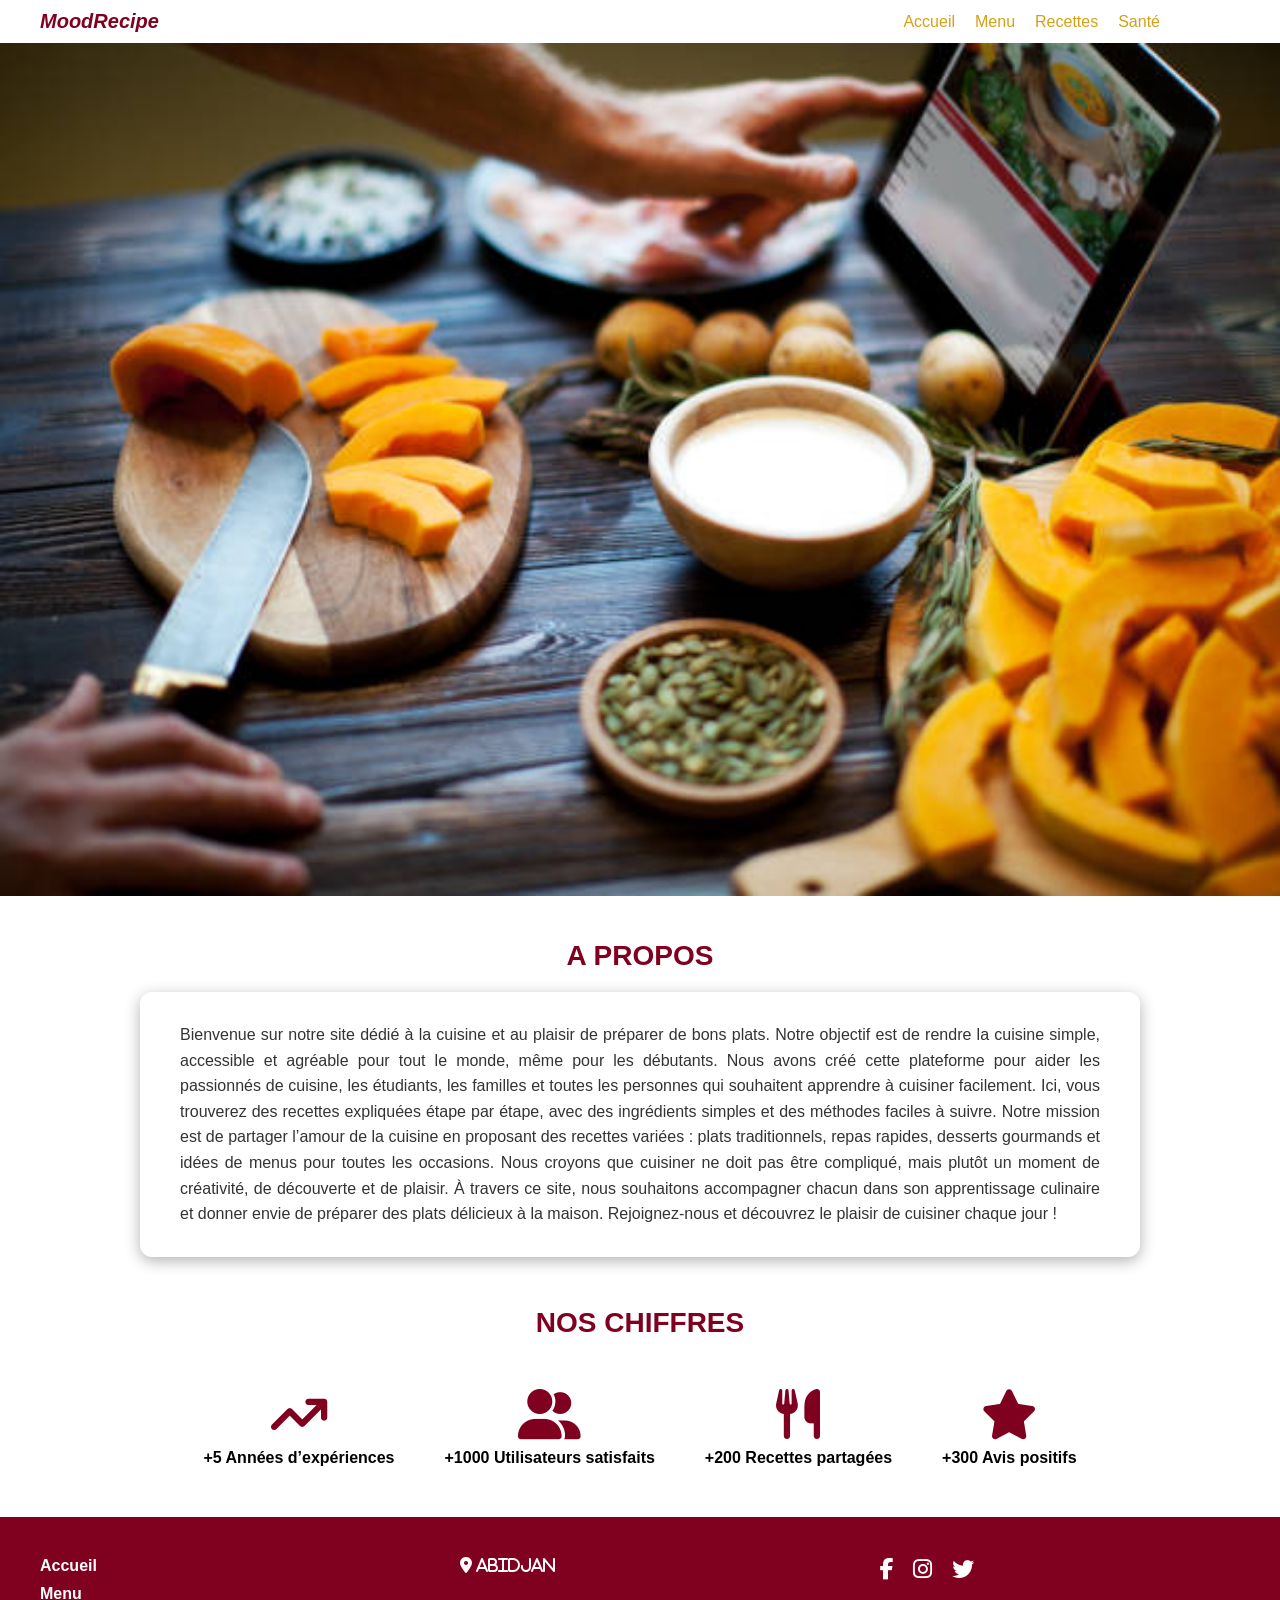
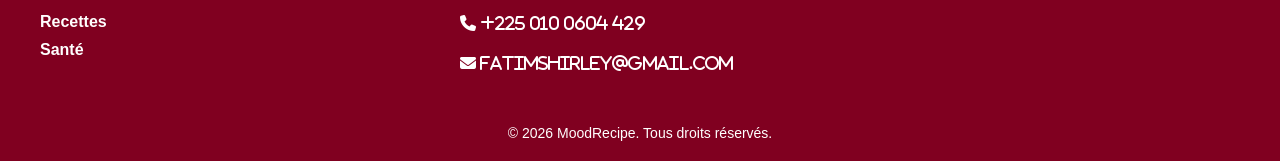
==== index.html @ 85a82830 "Ajout de tout les pages du projet" ====
<!doctype html>
<html lang="en">
  <head>
    <meta charset="UTF-8" />
    <meta name="viewport" content="width=device-width, initial-scale=1.0" />
    <title>Site</title>
    <link rel="stylesheet" href="style.css" />
    <link rel="stylesheet" href="https://cdnjs.cloudflare.com/ajax/libs/font-awesome/6.4.0/css/all.min.css"/>
  </head>
  <body>
    <div class="hero-img">
      <nav>
        <div class="logo">
          <h3>MoodRecipe</h3>
        </div>

        <ul class="navbar">
          <li><a href="pages/accueil.html">Accueil</a></li>
          <li><a href="pages/menu.html">Menu</a></li>
          <li><a href="pages/recettes.html">Recettes</a></li>
          <li><a href="pages/sante.html">Santé</a></li>
        </ul>
      </nav>

      <div>
        <img src="images/fond.png" alt="fond" />
      </div>
    </div>

    <div>
      <h3>A PROPOS</h3>
      <div class="ombre">
        <p>
          Bienvenue sur notre site dédié à la cuisine et au plaisir de préparer
          de bons plats. Notre objectif est de rendre la cuisine simple,
          accessible et agréable pour tout le monde, même pour les débutants.
          Nous avons créé cette plateforme pour aider les passionnés de cuisine,
          les étudiants, les familles et toutes les personnes qui souhaitent
          apprendre à cuisiner facilement. Ici, vous trouverez des recettes
          expliquées étape par étape, avec des ingrédients simples et des
          méthodes faciles à suivre. Notre mission est de partager l’amour de la
          cuisine en proposant des recettes variées : plats traditionnels, repas
          rapides, desserts gourmands et idées de menus pour toutes les
          occasions. Nous croyons que cuisiner ne doit pas être compliqué, mais
          plutôt un moment de créativité, de découverte et de plaisir. À travers
          ce site, nous souhaitons accompagner chacun dans son apprentissage
          culinaire et donner envie de préparer des plats délicieux à la maison.
          Rejoignez-nous et découvrez le plaisir de cuisiner chaque jour !
        </p>
      </div>
    </div>

    <div>
      <h3>NOS CHIFFRES</h3>
      <div class="chiffre">
       <div class="icone">
        <i class="fa-solid fa-arrow-trend-up"></i>
        <p>                 
          +5
          Années d’expériences
        </p>
      </div>

      <div class="icone">
        <i class="fa-solid fa-user-group"></i>
        <p>
          +1000
          Utilisateurs satisfaits
        </p>
      </div>

      <div class="icone">
        <i class="fas fa-utensils"></i>
        <p>
          +200
          Recettes partagées
        </p>
      </div>

      <div class="icone">
        <i class="fa-solid fa-star"></i>
        <p>
          +300
        Avis positifs</p>
      </div>
    </div>

  <footer>
  <div class="footer-container">
    <!-- Liens rapides -->
    <ul class="footer-links">
      <li><a href="pages/accueil.html">Accueil</a></li>
      <li><a href="pages/menu.html">Menu</a></li>
      <li><a href="pages/recetttes.html">Recettes</a></li>
      <li><a href="pages/sante.html">Santé</a></li>
    </ul>

    <!-- Réseaux contacts-->
    <div class="footer-contacts">
      <i class="fa-solid fa-location-dot">   Abidjan</i><br>
      <i class="fa-solid fa-phone">   +225 010 0604 429</i>
      <i class="fa-solid fa-envelope">   fatimshirley@gmail.com</i>
    </div>

    <!-- Réseaux sociaux -->
    <div class="footer-socials">
      <a href="#"><i class="fab fa-facebook-f"></i></a>
      <a href="#"><i class="fab fa-instagram"></i></a>
      <a href="#"><i class="fab fa-twitter"></i></a>
    </div>

    <!-- Copyright -->
    <p class="footer-copy">© 2026 MoodRecipe. Tous droits réservés.</p>
  </div>
</footer>
</body>
</html>
---- style.css ----
/* Reset */
* {
  padding: 0;
  margin: 0;
  box-sizing: border-box;
}

body {
  min-height: 100vh;
  width: 100%;
  overflow-x: hidden; /* empêche le scroll horizontal */
  background-color: white;
  font-family: sans-serif;
}

/* nav = logo + menu */
nav {
  display: flex;
  justify-content: space-between; /* logo à gauche, menu à droite */
  align-items: center;
  padding: 0% 30px; /* espace autour du contenu */
  position: sticky;
  top: 0;
  z-index: 1000;
  background-color: rgba(
    255,
    255,
    255,
    0.9
  ); /* header blanc semi-transparent */
}

/* Logo */
.logo h3 {
  font-style: italic;
  color: #800020;
  font-size: 20px;
  margin: 0;
  padding: 10px;
}

/* Menu */
.navbar {
  display: flex; /* aligne les items sur une ligne */
  list-style: none;
  gap: 20px; /* espace entre les menus */
  padding-right: 90px;
  padding-left: 40px;
}

.navbar li a {
  color: #d4a017;
  text-decoration: none;
  font-family: sans-serif;
  font-size: 16px;
}

/* Image plein écran */
.hero-img {
  width: 100%;
  height: 100vh;
  overflow: hidden; /* empêche les débordements horizontaux */
  position: relative;
}

.hero-img img {
  width: 100%;
  height: 100%;
  object-fit: cover;
  display: block;
}

/* Titre "A PROPOS" centré */
div h3 {
  text-align: center;
  color: #800020;
  margin: 40px 0 20px 0; /* espace au-dessus et en dessous */
  font-size: 28px;
}

/* Rectangle blanc avec ombre */
.ombre {
  background-color: white;
  padding: 30px 40px; /* espace autour du texte */
  max-width: 1000px;
  margin: 0 auto 50px auto; /* centre horizontalement et espace sous le rectangle */
  box-shadow: 0 4px 15px rgba(0, 0, 0, 0.3); /* ombre portée */
  border-radius: 12px;
  text-align: justify; /* texte justifié pour lecture plus agréable */
}

/* Paragraphes à l'intérieur du rectangle */
.ombre p {
  color: #333;
  line-height: 1.6; /* espace entre les lignes pour lisibilité */
  font-size: 16px;
}

/* Responsive */
@media screen and (max-width: 768px) {
  nav {
    padding: 10px 20px;
  }

  .navbar {
    gap: 10px;
  }

  .ombre {
    padding: 20px 15px;
  }

  div h3 {
    font-size: 24px;
  }

  .ombre p {
    font-size: 14px;
  }
}

.chiffre {
  display: flex; /* aligne les icônes sur la même ligne */
  justify-content: center; /* centre le groupe */
  gap: 50px; /* espace entre chaque icône */
  margin: 50px 0;
}

.icone {
  display: flex;
  flex-direction: column; /* texte sous l'icône */
  align-items: center;
  text-align: center;
  cursor: pointer; /* effet au survol */
}

.icone i {
  font-size: 50px; /* taille des icônes */
  color: #800020;
  margin-bottom: 10px; /* espace entre icône et légende */
  transition:
    transform 0.3s,
    color 0.3s;
}

.icone i:hover {
  transform: scale(1.2);
  color: #d4a017;
}

.icone p {
  font-size: 16px;
  font-weight: bold;
}

footer {
  background-color: #800020;
  color: white;
  padding: 40px 30px 20px;
}

.footer-container {
  display: flex;
  justify-content: space-between; /* espace entre les 3 blocs */
  align-items: flex-start;
  max-width: 1200px;
  margin: auto;
  flex-wrap: wrap; /* responsive */
}

/* Chaque bloc */
.footer-links,
.footer-contacts,
.footer-socials {
  width: 30%;
}

/* Liens */
.footer-links {
  list-style: none;
}

.footer-links li {
  margin-bottom: 10px;
}

.footer-links li a {
  color: white;
  text-decoration: none;
  font-weight: bold;
}

/* Contacts */
.footer-contacts i {
  display: block;
  margin-bottom: 24px;
  text-decoration: none;
  font-weight: bold;
}

/* Réseaux sociaux */
.footer-socials a {
  color: white;
  font-size: 22px;
  margin-right: 15px;
}

/* Copyright */
.footer-copy {
  width: 100%;
  text-align: center;
  margin-top: 30px;
  font-size: 14px;
}
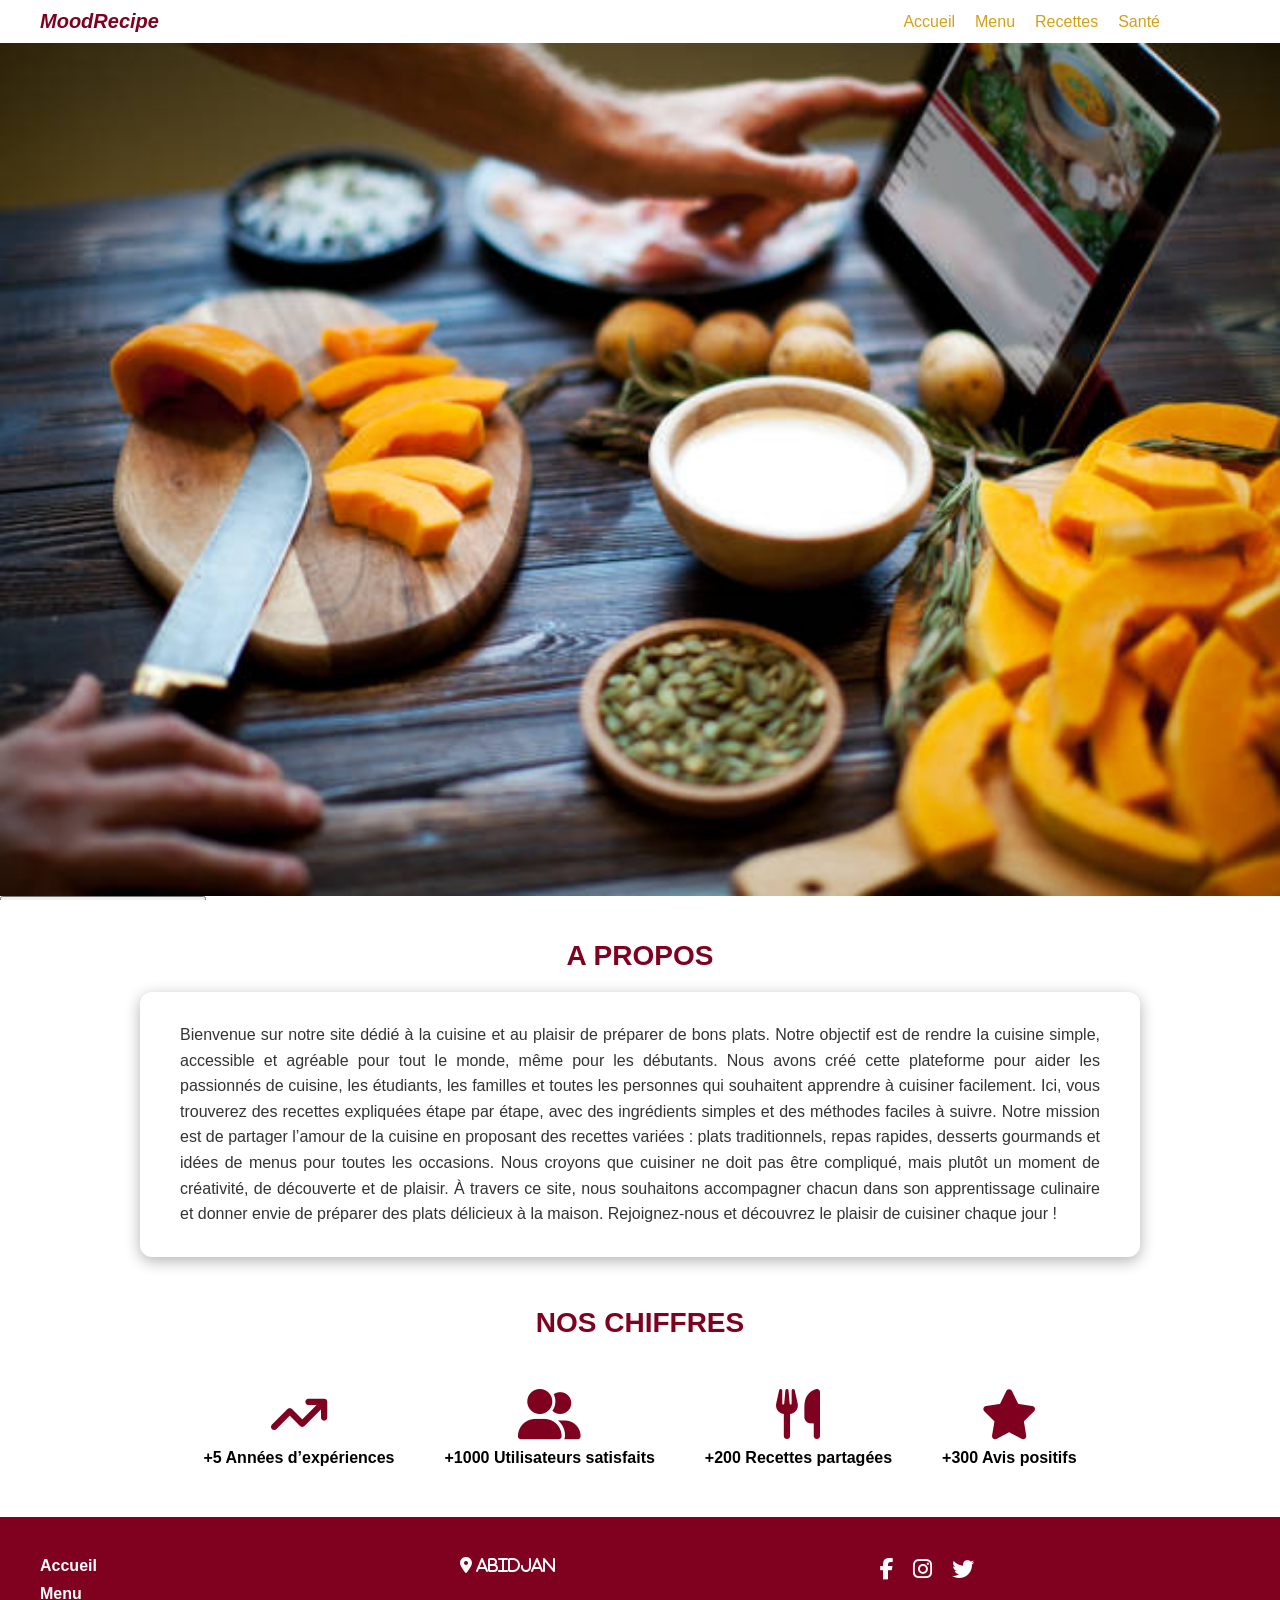
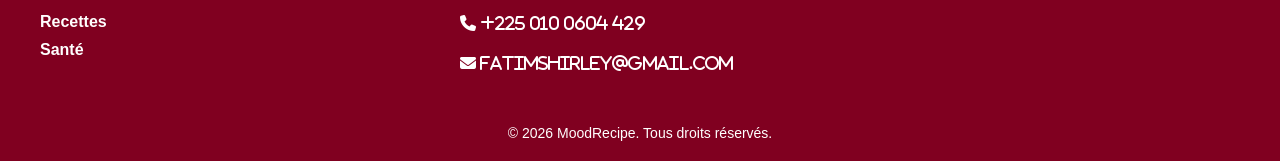
==== commit 9c053317: "mise à jour, embellit" ====
--- a/index.html
+++ b/index.html
@@ -16,15 +16,21 @@
 
         <ul class="navbar">
           <li><a href="pages/accueil.html">Accueil</a></li>
-          <li><a href="pages/menu.html">Menu</a></li>
-          <li><a href="pages/recettes.html">Recettes</a></li>
-          <li><a href="pages/sante.html">Santé</a></li>
+          <li><a href="./pages/menu.html">Menu</a></li>
+          <li><a href="./pages/recettes.html">Recettes</a></li>
+          <li><a href="./pages/sante.html">Santé</a></li>
         </ul>
       </nav>
 
       <div>
         <img src="images/fond.png" alt="fond" />
       </div>
+
+      <section class="hero2">
+        <a href="question.html">
+          <button>Que veux-tu cuisiner aujourd'hui ?</button>
+        </a>
+      </section>
     </div>
 
     <div>
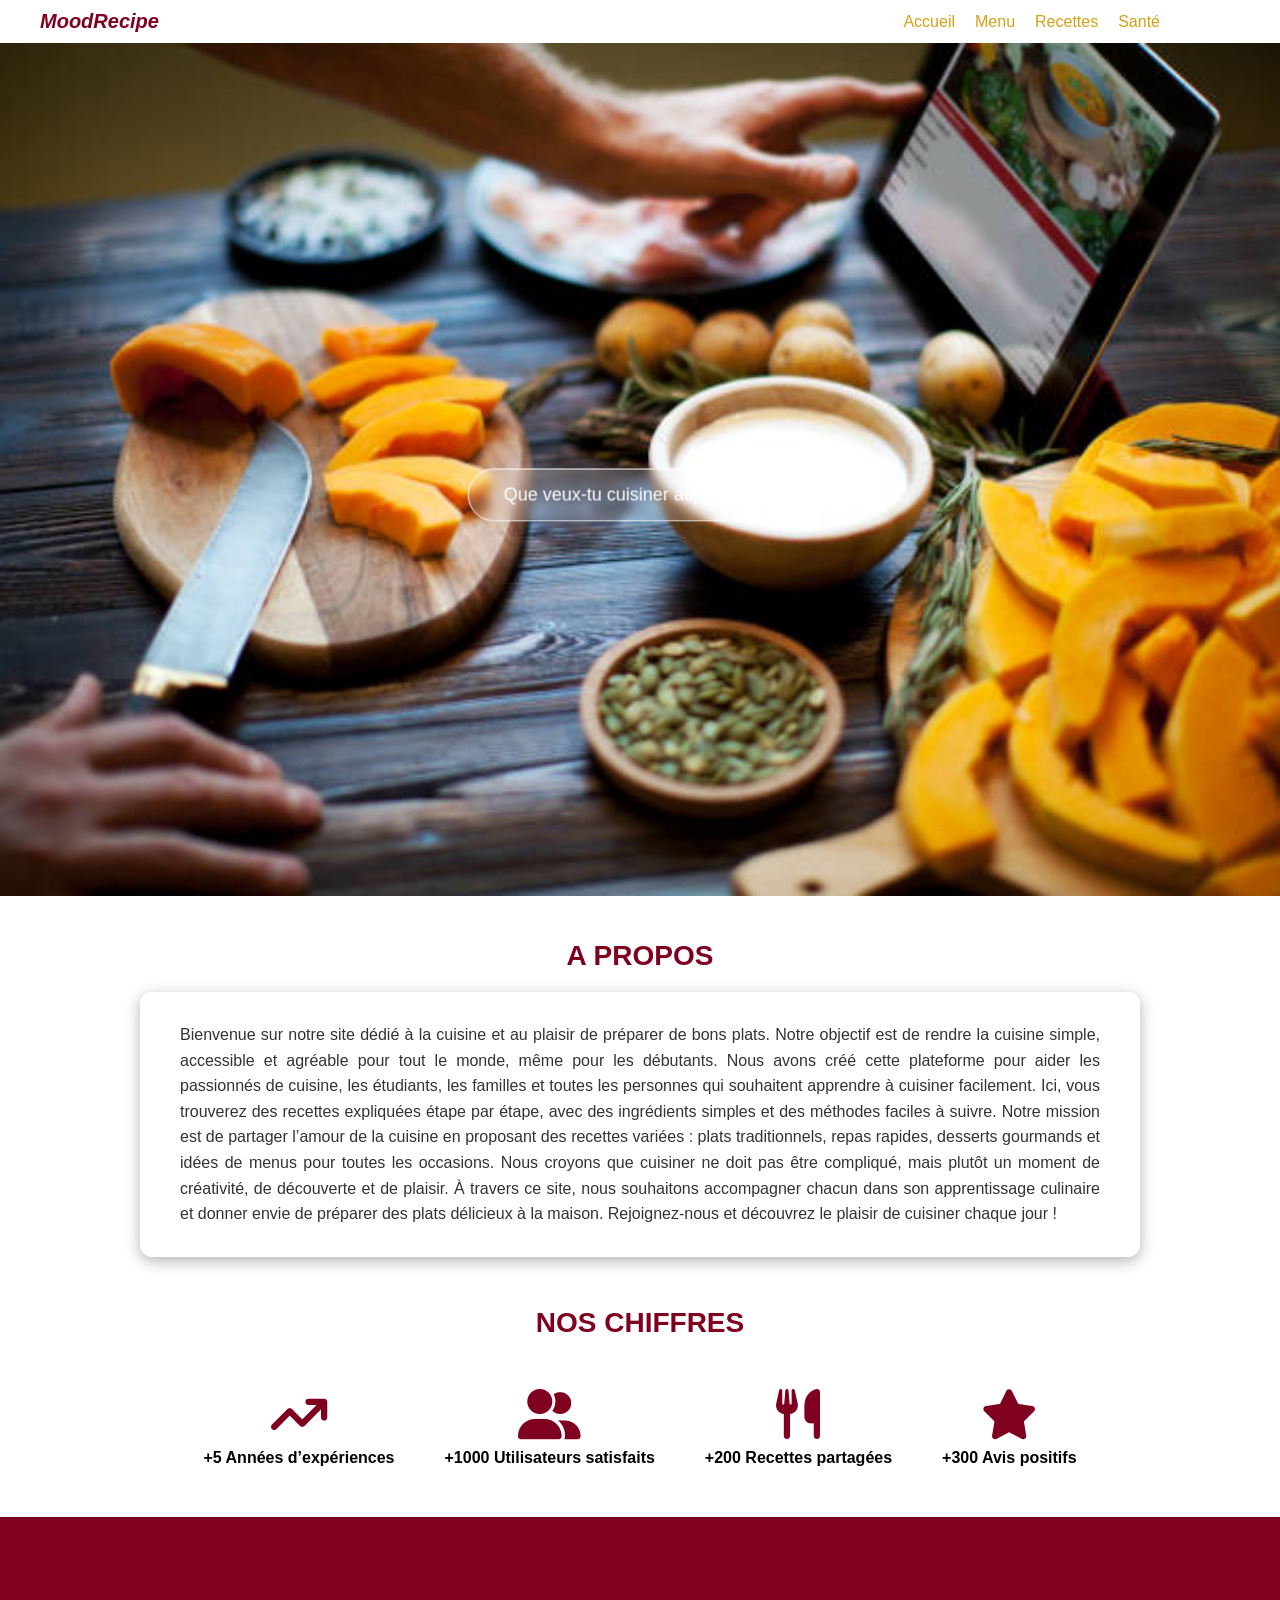
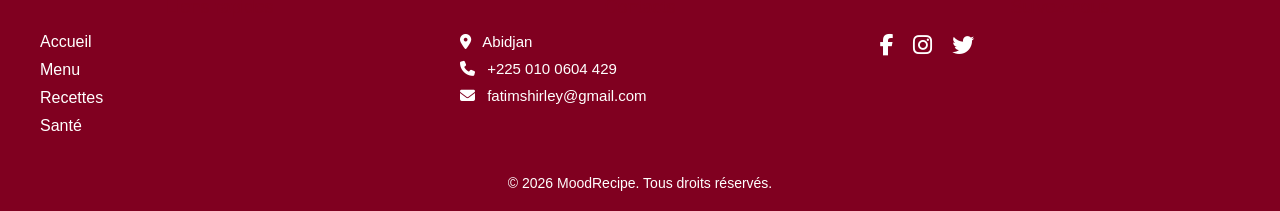
==== commit a456a75c: "amélioration sur le projet" ====
--- a/index.html
+++ b/index.html
@@ -93,31 +93,37 @@
 
   <footer>
   <div class="footer-container">
+
     <!-- Liens rapides -->
-    <ul class="footer-links">
-      <li><a href="pages/accueil.html">Accueil</a></li>
-      <li><a href="pages/menu.html">Menu</a></li>
-      <li><a href="pages/recetttes.html">Recettes</a></li>
-      <li><a href="pages/sante.html">Santé</a></li>
-    </ul>
+    <div class="footer-links">
+      <h3>Liens rapides</h3>
+      <ul>
+        <li><a href="pages/accueil.html">Accueil</a></li>
+        <li><a href="pages/menu.html">Menu</a></li>
+        <li><a href="pages/recettes.html">Recettes</a></li>
+        <li><a href="pages/sante.html">Santé</a></li>
+      </ul>
+    </div>
 
-    <!-- Réseaux contacts-->
+    <!-- Contacts -->
     <div class="footer-contacts">
-      <i class="fa-solid fa-location-dot">   Abidjan</i><br>
-      <i class="fa-solid fa-phone">   +225 010 0604 429</i>
-      <i class="fa-solid fa-envelope">   fatimshirley@gmail.com</i>
+      <h3>Contacts</h3>
+      <p><i class="fa-solid fa-location-dot"></i> Abidjan</p>
+      <p><i class="fa-solid fa-phone"></i> +225 010 0604 429</p>
+      <p><i class="fa-solid fa-envelope"></i> fatimshirley@gmail.com</p>
     </div>
 
     <!-- Réseaux sociaux -->
     <div class="footer-socials">
+      <h3>Suivez-nous</h3>
       <a href="#"><i class="fab fa-facebook-f"></i></a>
       <a href="#"><i class="fab fa-instagram"></i></a>
       <a href="#"><i class="fab fa-twitter"></i></a>
     </div>
 
-    <!-- Copyright -->
-    <p class="footer-copy">© 2026 MoodRecipe. Tous droits réservés.</p>
   </div>
+
+  <p class="footer-copy">© 2026 MoodRecipe. Tous droits réservés.</p>
 </footer>
 </body>
 </html>
--- a/style.css
+++ b/style.css
@@ -70,6 +70,31 @@
   display: block;
 }
 
+.hero2 {
+  position: absolute;
+  top: 55%;
+  left: 50%;
+  transform: translate(-50%, -50%);
+  background: none;
+  height: auto;
+}
+
+.hero2 button {
+  padding: 15px 35px;
+  font-size: 18px;
+  color: white;
+  background-color: rgba(255, 255, 255, 0.2);
+  border: 1px solid white;
+  border-radius: 30px;
+  backdrop-filter: blur(5px);
+  cursor: pointer;
+  transition: 0.3s ease;
+}
+
+.hero2 button:hover {
+  background-color: rgba(255, 255, 255, 0.35);
+}
+
 /* Titre "A PROPOS" centré */
 div h3 {
   text-align: center;
@@ -153,6 +178,7 @@
   font-weight: bold;
 }
 
+/* --- FOOTER --- */
 footer {
   background-color: #800020;
   color: white;
@@ -161,22 +187,32 @@
 
 .footer-container {
   display: flex;
-  justify-content: space-between; /* espace entre les 3 blocs */
+  justify-content: space-between;
   align-items: flex-start;
   max-width: 1200px;
   margin: auto;
-  flex-wrap: wrap; /* responsive */
-}
-
-/* Chaque bloc */
+  flex-wrap: wrap;
+  gap: 30px;
+}
+
+/* Colonnes */
 .footer-links,
 .footer-contacts,
 .footer-socials {
   width: 30%;
 }
 
+/* Titres footer */
+.footer-links h3,
+.footer-contacts h3,
+.footer-socials h3 {
+  margin-bottom: 15px;
+  font-size: 18px;
+  font-weight: normal;
+}
+
 /* Liens */
-.footer-links {
+.footer-links ul {
   list-style: none;
 }
 
@@ -187,15 +223,19 @@
 .footer-links li a {
   color: white;
   text-decoration: none;
-  font-weight: bold;
+  font-weight: normal;
 }
 
 /* Contacts */
+.footer-contacts p {
+  margin-bottom: 10px;
+  font-weight: normal;
+  font-size: 15px;
+}
+
+/* Icônes contacts */
 .footer-contacts i {
-  display: block;
-  margin-bottom: 24px;
-  text-decoration: none;
-  font-weight: bold;
+  margin-right: 8px;
 }
 
 /* Réseaux sociaux */
@@ -207,8 +247,8 @@
 
 /* Copyright */
 .footer-copy {
-  width: 100%;
   text-align: center;
   margin-top: 30px;
   font-size: 14px;
-}
+  font-weight: normal;
+}
